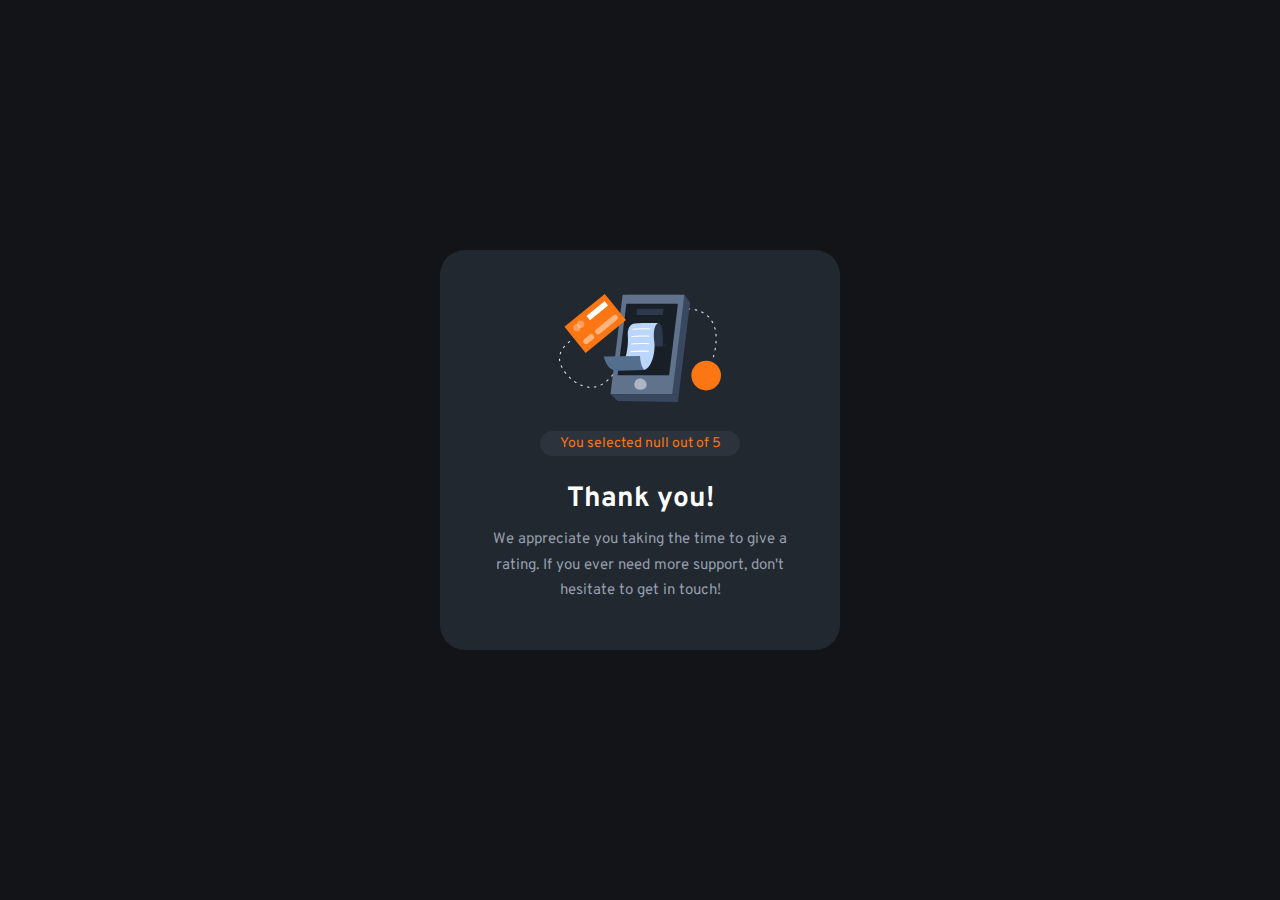
==== thankyou.html @ 696c3276 "first commit" ====
<!DOCTYPE html>
<html lang="en">
  <head>
    <meta charset="UTF-8" />
    <meta name="viewport" content="width=device-width, initial-scale=1.0" />
    <link rel="stylesheet" href="css/styles.css" />
    <link rel="stylesheet" href="css/thankyou.css" />
    <link rel="preconnect" href="https://fonts.googleapis.com" />
    <link rel="preconnect" href="https://fonts.gstatic.com" crossorigin />
    <link href="https://fonts.googleapis.com/css2?family=Overpass:wght@400;700&display=swap" rel="stylesheet" />
    <link rel="icon" type="image/x-icon" href="img/icon-star.svg" />
    <title>Interactive rating component</title>
    <script src="js/script.js"></script>
  </head>
  <body>
    <main class="thank-you">
      <img src="img\illustration-thank-you.svg" id="thank-you-img" class="thank-you-img" alt="Thank you" />
      <p class="selection" id="selection"></p>
      <h2 class="heading">Thank you!</h2>
      <p class="text">We appreciate you taking the time to give a rating. If you ever need more support, don't hesitate to get in touch!</p>
    </main>
    <script>displayRating();</script>
  </body>
</html>
---- css/styles.css ----
:root  {
    --white: hsl(0, 0%, 100%);
    --lightgrey: hsl(217, 12%, 63%);
    --mediumgrey: hsl(216, 12%, 54%, 0.123);
    --darkblue: hsla(213, 20%, 18%, 0.801);
    --verydarkblue: hsl(216, 12%, 8%);
    --orange: hsl(25, 97%, 53%);
}

*  {
    box-sizing: border-box;
}

body {
    width: 100vw;
    height: 100vh;
    margin: 0;
    display: flex;
    justify-content: center;
    align-items: center;
    background-color: var(--verydarkblue);
}

p, h1, h2 {
    font-family: 'Overpass', sans-serif;
    font-weight: 400;
}

.box, .thank-you {
    width: 400px;
    height: 400px;
    padding: 27px;
    border-radius: 25px;
    background-color: var(--darkblue);
}

.star, .rating {
    width: 50px;
    height: 50px;
    border-radius: 50px;
    background-color: var(--mediumgrey);
}

#star {
    padding: 16px;
}

.heading, .rating, .submit {
    font-weight: 700;
}

.text, .rating {
    font-size: 15px;
    color: var(--lightgrey);
}

.heading {
    font-size: 28px;
    margin-bottom: 15px;
    color: var(--white);
}

.text {
    line-height: 1.7em;
}

form {
    height: 350px;
}

.button-div {
    padding-inline-start: 0;
    padding: 0;
    margin: 17px 0;
    display: flex;
    justify-content: space-between;
}

.rating {
    text-align: center;
    line-height: 53px;
    list-style-type: none;
    cursor: pointer;
}

.rating:hover {
    color: var(--white);
    background-color: var(--lightgrey);
}

.button {
    position: fixed;
    opacity: 0;
    pointer-events: none;
}

.submit {
    margin-top: 7px;
    background-color: var(--orange);
    color: var(--white);
    width: 100%;
    height: 13%;
    border: 0;
    border-radius: 40px;
}

.submit:hover {
    background-color: var(--white);
    color: var(--orange);
    cursor: pointer;
}
---- css/thankyou.css ----
.thank-you {
    text-align: center;
}

.thank-you-img {
    margin: 17px 0 0 0;
}

.selection {
    color: var(--orange);
    background-color: var(--mediumgrey);
    width: 200px;
    margin: 25px auto;
    border-radius: 40px;
    padding: 4px;
    font-size: 14px;
}

.thank-you .heading {
    margin: 0;
}

.thank-you .text {
    margin-top: 10px;
    padding: 0 4px;
}
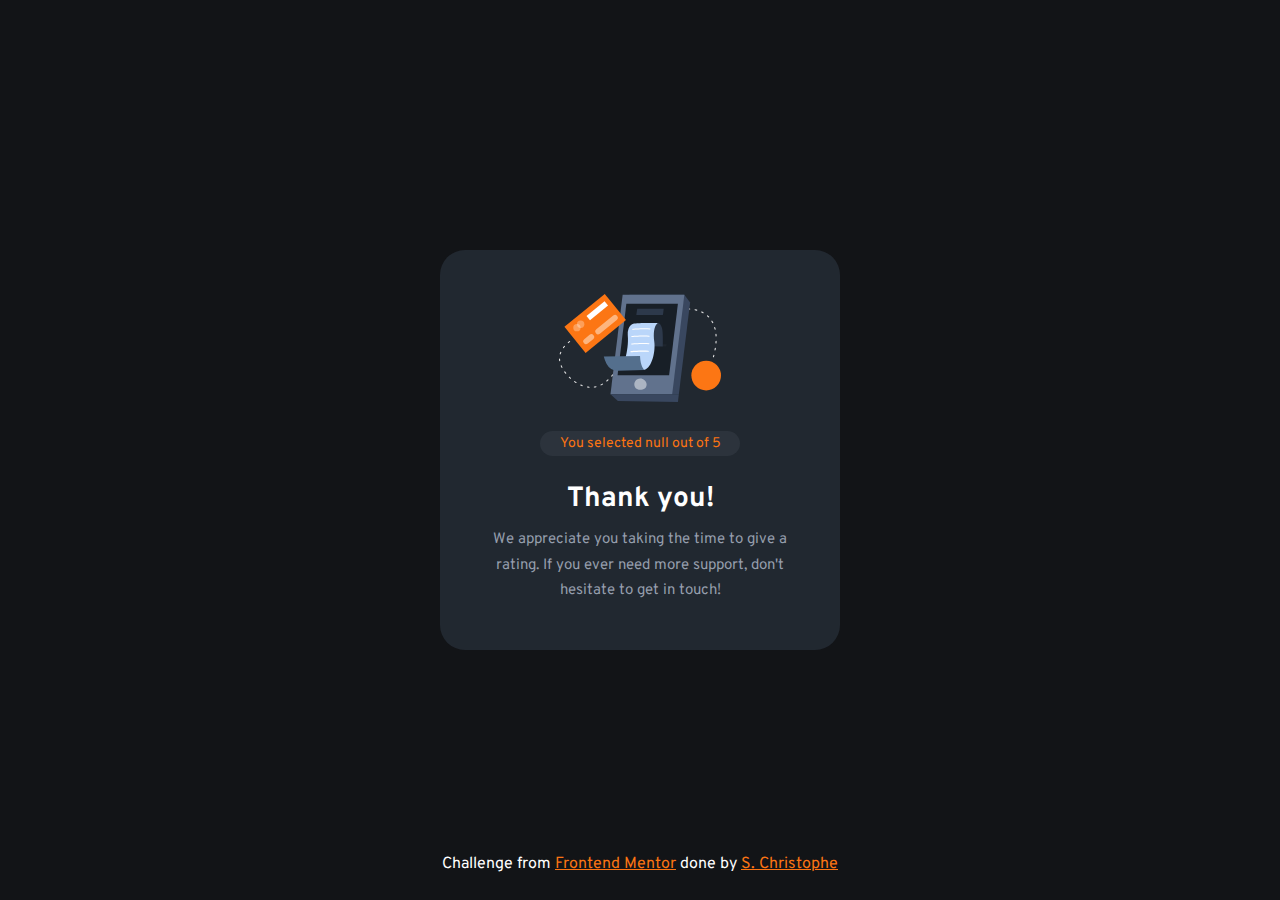
==== commit 9492561f: "Update README and add credits" ====
--- a/thankyou.html
+++ b/thankyou.html
@@ -1,24 +1,25 @@
 <!DOCTYPE html>
 <html lang="en">
-  <head>
-    <meta charset="UTF-8" />
-    <meta name="viewport" content="width=device-width, initial-scale=1.0" />
-    <link rel="stylesheet" href="css/styles.css" />
-    <link rel="stylesheet" href="css/thankyou.css" />
-    <link rel="preconnect" href="https://fonts.googleapis.com" />
-    <link rel="preconnect" href="https://fonts.gstatic.com" crossorigin />
-    <link href="https://fonts.googleapis.com/css2?family=Overpass:wght@400;700&display=swap" rel="stylesheet" />
-    <link rel="icon" type="image/x-icon" href="img/icon-star.svg" />
-    <title>Interactive rating component</title>
-    <script src="js/script.js"></script>
-  </head>
-  <body>
-    <main class="thank-you">
-      <img src="img\illustration-thank-you.svg" id="thank-you-img" class="thank-you-img" alt="Thank you" />
-      <p class="selection" id="selection"></p>
-      <h2 class="heading">Thank you!</h2>
-      <p class="text">We appreciate you taking the time to give a rating. If you ever need more support, don't hesitate to get in touch!</p>
-    </main>
-    <script>displayRating();</script>
-  </body>
+    <head>
+        <meta charset="UTF-8" />
+        <meta name="viewport" content="width=device-width, initial-scale=1.0" />
+        <link rel="stylesheet" href="css/styles.css" />
+        <link rel="stylesheet" href="css/thankyou.css" />
+        <link rel="preconnect" href="https://fonts.googleapis.com" />
+        <link rel="preconnect" href="https://fonts.gstatic.com" crossorigin />
+        <link href="https://fonts.googleapis.com/css2?family=Overpass:wght@400;700&display=swap" rel="stylesheet" />
+        <link rel="icon" type="image/x-icon" href="img/icon-star.svg" />
+        <title>Interactive rating component</title>
+        <script src="js/script.js"></script>
+    </head>
+    <body>
+        <main class="thank-you">
+            <img src="img\illustration-thank-you.svg" id="thank-you-img" class="thank-you-img" alt="Thank you" />
+            <p class="selection" id="selection"></p>
+            <h2 class="heading">Thank you!</h2>
+            <p class="text">We appreciate you taking the time to give a rating. If you ever need more support, don't hesitate to get in touch!</p>
+        </main>
+        <script>displayRating();</script>
+        <p class="credits">Challenge from <a href="https://www.frontendmentor.io/challenges/interactive-rating-component-koxpeBUmI">Frontend Mentor</a> done by <a href="https://github.com/aphoyy">S. Christophe</a></p>
+    </body>
 </html>--- a/css/styles.css
+++ b/css/styles.css
@@ -102,10 +102,50 @@
     height: 13%;
     border: 0;
     border-radius: 40px;
+    letter-spacing: 0.3rem;
 }
 
 .submit:hover {
     background-color: var(--white);
     color: var(--orange);
     cursor: pointer;
+}
+
+.credits {
+    color: var(--white);
+    position: absolute;
+    bottom: 10px;
+}
+
+.credits a {
+    color: var(--orange);
+}
+
+@media screen and (max-width: 420px) {
+    .box, .thank-you {
+        width: 350px;
+    }
+    .credits {
+        width: 270px;
+    }
+}
+
+@media screen and (max-width: 370px) {
+    .box, .thank-you {
+        width: 320px;
+    }
+    .rating {
+        text-align: center;
+        line-height: 0;
+        padding-top: 20px;
+        width: 40px;
+        height: 40px;
+    }
+}
+
+@media screen and (max-width: 320px) {
+    .box, .thank-you {
+        width: 280px;
+        padding: 20px;
+    }
 }